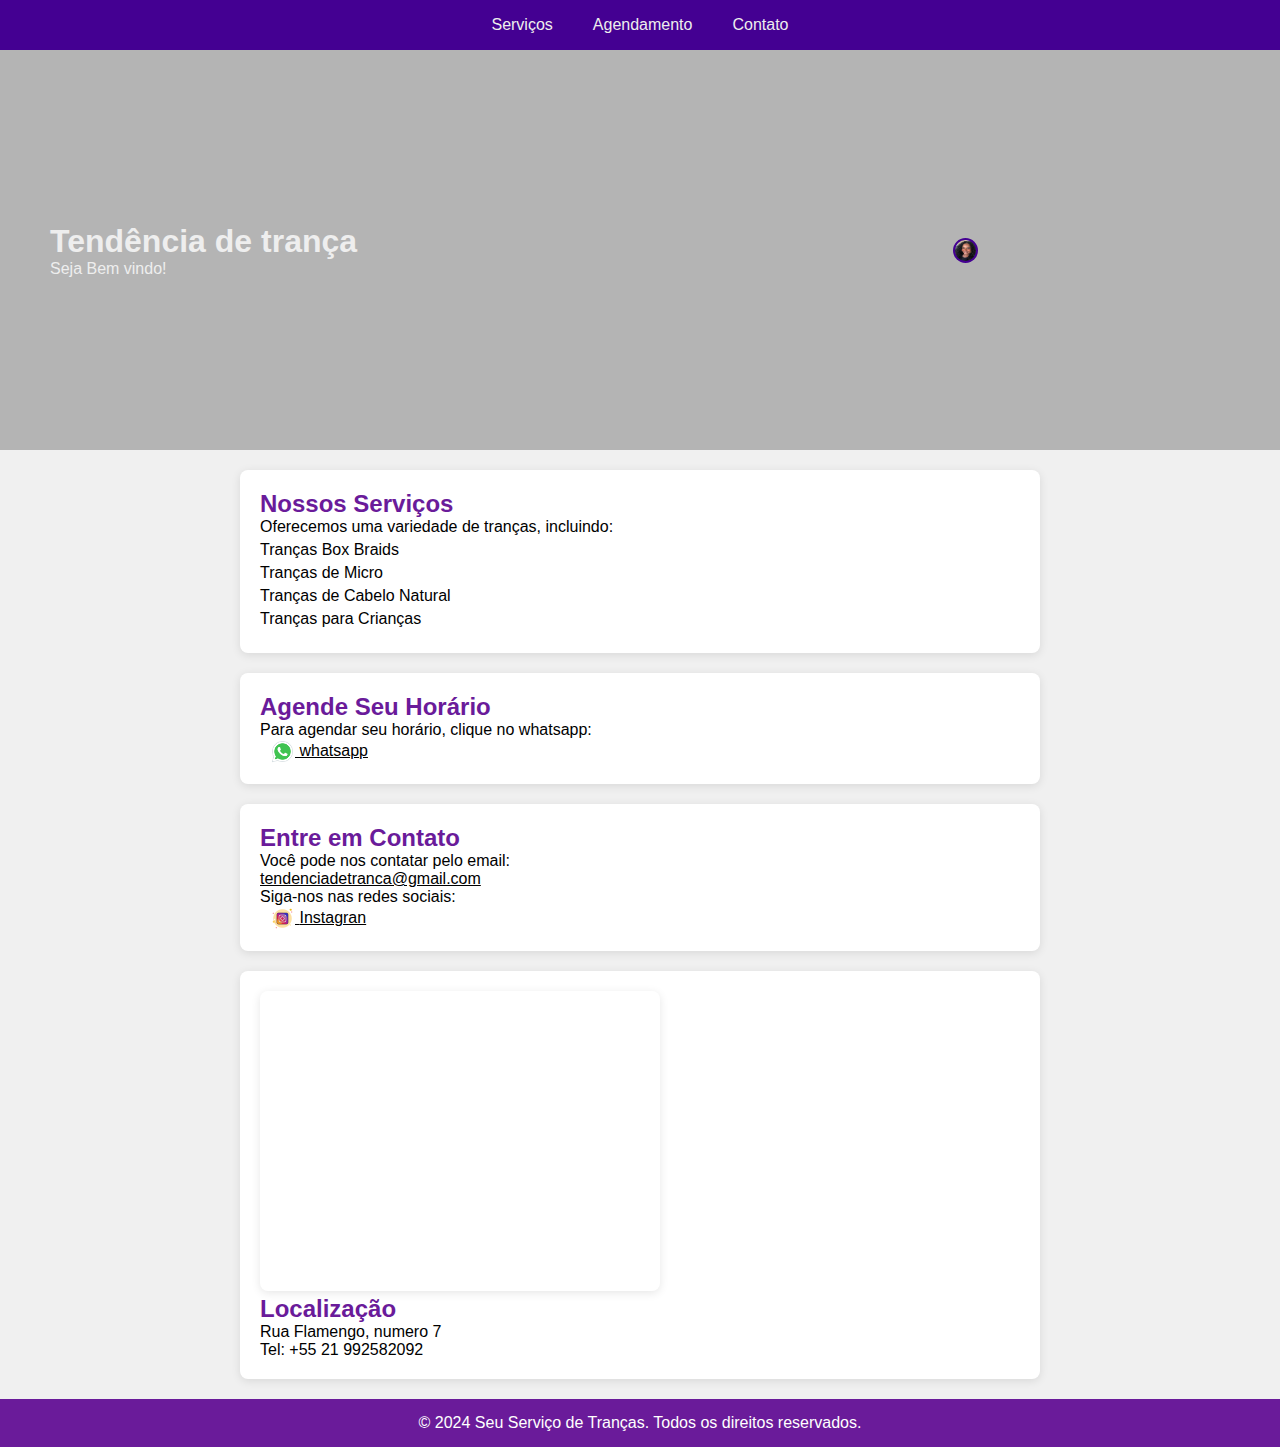
==== index.html @ bc9890a6 "Foi criado até um certo ponto o site da tendencia de trança" ====
<!DOCTYPE html>
<html lang="pt-br">
<head>
    <meta charset="UTF-8">
    <meta name="viewport" content="width=device-width, initial-scale=1.0">
    <link rel="stylesheet" href="./css/main.css">
    <link rel="stylesheet" href="./css/home.css">
    <title>Tendencia_de_trança</title>
    
</head>
    <body>

        <header>
            <nav class="nav-top">
                <ul>
                <li><a href="#servicos">Serviços</a></li>
                <li><a href="#agendamento">Agendamento</a></li>
                <li><a href="#contato">Contato</a></li>
                </ul>
            </nav>

            <div class="header-main">
                <div class="header-content container">
                    <div class="header-text">
                        <h1>Tendência de trança</h1>
                        <p>Seja Bem vindo!</p>
                    </div>
                    <div class="header-logo">
                        <img src="./image/danifoto.png" alt="logomarca do projeto" height="400px">
                    </div>
                </div>
            </div>

        </header>

        <section id="servicos">
            <h2>Nossos Serviços</h2>
            <p>Oferecemos uma variedade de tranças, incluindo:</p>
            <ul>
                <li>Tranças Box Braids</li>
                <li>Tranças de Micro</li>
                <li>Tranças de Cabelo Natural</li>
                <li>Tranças para Crianças</li>
            </ul>
        </section>

        <section id="agendamento">
            <h2>Agende Seu Horário</h2>
            <p>Para agendar seu horário, clique no whatsapp:</p>
            <div class="link-social">
                <a href="https://w.app/Tendenciadetranca" target="_blank">
                <img src="./image/icons8-whatsapp-48.png" alt="whatsapp" height="40">
                whatsapp
                </a>
            </div>
        </section>

        <section id="contato">
            <h2>Entre em Contato</h2>
            <p>Você pode nos contatar pelo email:</p>
            <a href="tendenciadetranca@gmail.com">tendenciadetranca@gmail.com</a>
            <p>Siga-nos nas redes sociais:</p>
            <div class="link-social">
                <a href="https://google.com.br" target="_blank">
                    <img src="./image/icons8-instagram-50.png" alt="link para o instagram" height="40">  <!-- Aqui está sendo adicionano uma imagem, para pesquisar uma logo marcar, ir no icons8 -->
                    Instagran
                </a>  <!-- Aqui foi criado o link do site no href e após a tag está escrito o nome do link do site, o target permite abrir outra aba no navegador -->
            </div>




        </section>

        <section>
            <iframe src="https://www.google.com/maps/embed?pb=!1m18!1m12!1m3!1d3676.1616195038864!2d-43.51126172544989!3d-22.870487336573223!2m3!1f0!2f0!3f0!3m2!1i1024!2i768!4f13.1!3m3!1m2!1s0x9be038a72b6245%3A0xd08092fb731f9935!2sR.%20Flamengo%2C%207%20-%20Sant%C3%ADssimo%2C%20Rio%20de%20Janeiro%20-%20RJ%2C%2023098-380!5e0!3m2!1spt-BR!2sbr!4v1728774639974!5m2!1spt-BR!2sbr" width="400" height="300" style="border:0;" allowfullscreen="" loading="lazy" referrerpolicy="no-referrer-when-downgrade"></iframe>
            <div>
                <h2>Localização</h2>
                <p>Rua Flamengo, numero 7</p>
                <p>Tel: +55 21 992582092</p>
            </div>
        </section>

        <footer>
            <p>&copy; 2024 Seu Serviço de Tranças. Todos os direitos reservados.</p>
        </footer>

    </body>
</html>
---- css/main.css ----
:root{
    --pink: #f800ec;
    --white: #eeeeee;
    --black: #222222;
    --purple: #440092;
    --font-title: 'serif';
    --shawdow: rgba(0,0,0,0.25);
    --font-primary: 'roboto';
    --font-size-default: 16px;
}

*{  /* Esse codigo abaixo serve para dar um reset no site e ajustar as bordas padrão em diversos navegadores */
    margin: 0;
    padding: 0;
    box-sizing: border-box;
}

body {
    font-family: Arial, sans-serif;
    margin: 0;
    padding: 0;
    background-color: #f0f0f0;
}

a{
    color: var(--gray);
    text-decoration: underline;
}
---- css/home.css ----
header{
    background-image: url(../image/background-top.jpg);
    background-size: cover;
    background-position: center top;
}

.header-main{
    background-color: var(--shawdow);
}

.header-content{
    display: flex;
    flex-direction: row;
    align-items: center;
    justify-content: space-evenly;
    min-height: 400px;
}

.header-text, 
.header-logo{
    width: 50%;
    color: var(--white);
    padding: 50px;
}

.header-logo{
    text-align: center; 
    display: flex; 
    align-items: center;
    justify-content: center;
} 

.header-logo img{/*Essaclasseéparaalteraralogodaimagemdoladodireito*/
    padding: 2px;
    background-color: var(--purple);
    border-radius: 50%;
} 

/* Navbar */
nav ul{
    display: flex;
    justify-content: center;
}

nav li{
    list-style: none;
}

.nav-top{
    line-height: 40px;
    background-color: var(--purple);
}

.nav-top li a{
    text-decoration: none;
    color: var(--white);
    padding: 10px 20px;
}

.nav-top li a:hover{   /* Essa tag hover serve para quando passar o mouse em cima do link ele mostra outra cor como se fosse uma caixa de cor para diferenciar */
    color: var(--gray);
    background-color: var(--white);
    border-bottom: solid 4px var(--gray);
}

section {
    padding: 20px;
    margin: 20px auto;
    max-width: 800px;
    background-color: white;
    border-radius: 8px;
    box-shadow: 0 2px 10px rgba(0, 0, 0, 0.1);
}

h2 {
    color: #6a1b9a;
}

ul {
    list-style-type: none;
    padding: 0;
}

ul li {
    margin: 5px 0;
}

footer {
    text-align: center;
    padding: 15px 0;
    background-color: #6a1b9a;
    color: white;
    position: relative;
    bottom: 0;
    width: 100%;
}

iframe {
    border: 0;
    border-radius: 8px;
    box-shadow: 0 2px 10px rgba(0, 0, 0, 0.1);
}

img {
    vertical-align: middle;
    margin-left: 10px;
    width: 25px; /* Ajuste conforme necessário */
    height: 25px; /* Ajuste conforme necessário */
}

/* Responsividade */
@media (max-width: 600px) {
    section {
        margin: 10px;
        padding: 15px;
    }
}
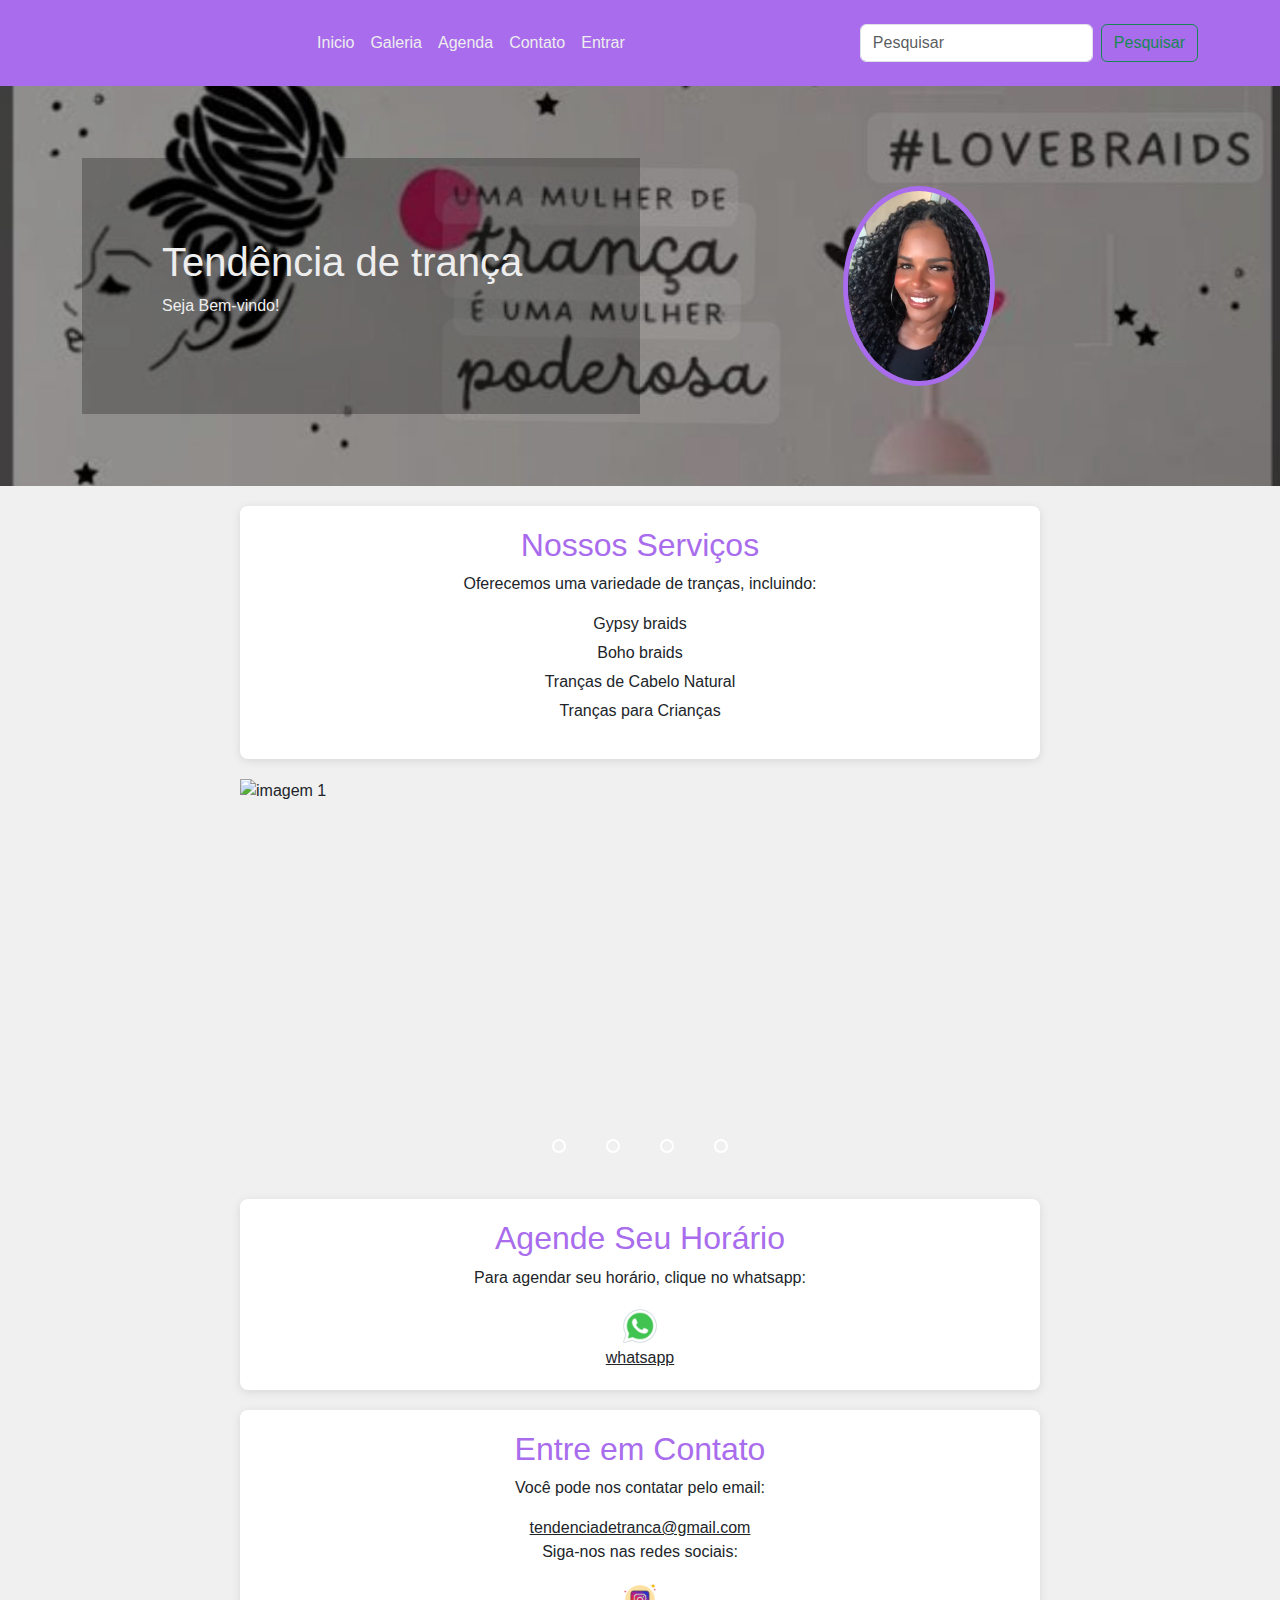
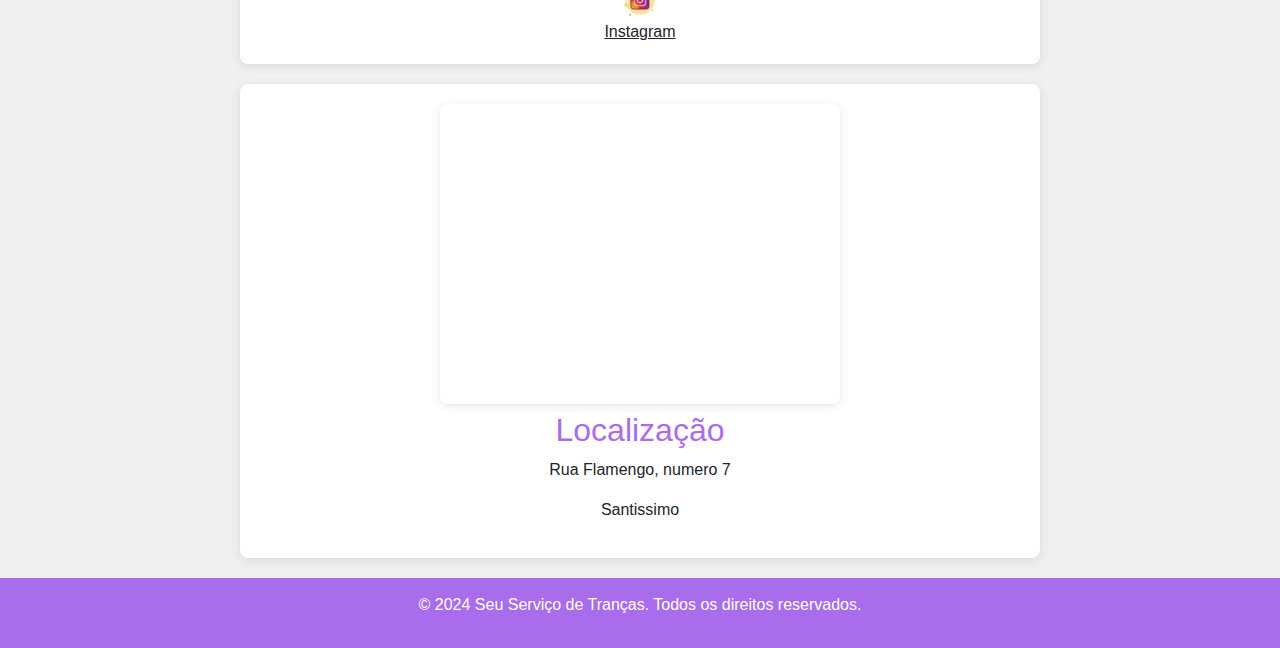
==== commit 8638b7d1: "Foi criado o escopo do site" ====
--- a/index.html
+++ b/index.html
@@ -1,90 +1,147 @@
 <!DOCTYPE html>
 <html lang="pt-br">
+
 <head>
     <meta charset="UTF-8">
-    <meta name="viewport" content="width=device-width, initial-scale=1.0">
+    <meta http-equiv="X-UA-Compatible" content="IE=edge">
+    <title>Tendencia de Trança</title>
+    <link href="https://cdn.jsdelivr.net/npm/bootstrap@5.3.3/dist/css/bootstrap.min.css" rel="stylesheet"
+        integrity="sha384-QWTKZyjpPEjISv5WaRU9OFeRpok6YctnYmDr5pNlyT2bRjXh0JMhjY6hW+ALEwIH" crossorigin="anonymous">
     <link rel="stylesheet" href="./css/main.css">
     <link rel="stylesheet" href="./css/home.css">
-    <title>Tendencia_de_trança</title>
-    
+    <script src="./js/main.js"defer> </script>
 </head>
-    <body>
 
-        <header>
-            <nav class="nav-top">
-                <ul>
-                <li><a href="#servicos">Serviços</a></li>
-                <li><a href="#agendamento">Agendamento</a></li>
-                <li><a href="#contato">Contato</a></li>
-                </ul>
-            </nav>
+<body>
 
-            <div class="header-main">
-                <div class="header-content container">
-                    <div class="header-text">
-                        <h1>Tendência de trança</h1>
-                        <p>Seja Bem vindo!</p>
-                    </div>
-                    <div class="header-logo">
-                        <img src="./image/danifoto.png" alt="logomarca do projeto" height="400px">
-                    </div>
+    <header>
+        <nav class="navbar sticky-top navbar-expand-lg nav-top">
+            <div class="container">
+                <button class="navbar-toggler" type="button" data-bs-toggle="collapse" data-bs-target="#navbarNav"
+                    aria-controls="navbarNav" aria-expanded="false" aria-label="Toggle navigation">
+                    <span class="navbar-toggler-icon"></span>
+                </button>
+                <div class="collapse navbar-collapse justify-content-center" id="navbarNav">
+                    <ul class="navbar-nav">
+                        <li class="nav-item">
+                            <a class="nav-link" aria-current="page" href="index.html">Inicio</a>
+                        </li>
+                        <li class="nav-item">
+                            <a class="nav-link" href="index.html#cards">Galeria</a>
+                        </li>
+                        <li class="nav-item">
+                            <a class="nav-link" href="index.html#agenda">Agenda</a>
+                        </li>
+                        <li class="nav-item">
+                            <a class="nav-link" href="index.html#contato">Contato</a>
+                        </li>
+                        <li class="nav-item">
+                            <a class="nav-link" href="login.html">Entrar <i class="fa-solid fa-user"></i></a>
+                        </li>
+                    </ul>
+                </div>
+                <form class="d-flex ms-auto my-2 my-lg-0">
+                    <input class="form-control me-2" type="search" placeholder="Pesquisar" aria-label="Pesquisar">
+                    <button class="btn btn-outline-success" type="submit">Pesquisar</button>
+                </form>
+            </div>
+        </nav>
+
+        <div class="header-main">
+            <div class="header-content container">
+                <div class="header-text">
+                    <h1>Tendência de trança</h1>
+                    <p>Seja Bem-vindo!</p>
+                </div>
+                <div class="header-logo">
+                    <img src="./image/danifoto.png" alt="logomarca do projeto" height="200px">
                 </div>
             </div>
+        </div>
+    </header>
 
-        </header>
+    <section id="servicos">
+        <h2>Nossos Serviços</h2>
+        <p>Oferecemos uma variedade de tranças, incluindo:</p>
+        <ul>
+            <li>Gypsy braids</li>
+            <li>Boho braids</li>
+            <li>Tranças de Cabelo Natural</li>
+            <li>Tranças para Crianças</li>
+        </ul>
+    </section>
 
-        <section id="servicos">
-            <h2>Nossos Serviços</h2>
-            <p>Oferecemos uma variedade de tranças, incluindo:</p>
-            <ul>
-                <li>Tranças Box Braids</li>
-                <li>Tranças de Micro</li>
-                <li>Tranças de Cabelo Natural</li>
-                <li>Tranças para Crianças</li>
-            </ul>
-        </section>
+    <div class="slider">
+        <div class="slides">
+            <input type="radio" name="radio-btn" id="radio1" checked>
+            <input type="radio" name="radio-btn" id="radio2">
+            <input type="radio" name="radio-btn" id="radio3">
+            <input type="radio" name="radio-btn" id="radio4">
 
-        <section id="agendamento">
-            <h2>Agende Seu Horário</h2>
-            <p>Para agendar seu horário, clique no whatsapp:</p>
-            <div class="link-social">
-                <a href="https://w.app/Tendenciadetranca" target="_blank">
+            <div class="slide">
+                <img src="./image/WhatsApp Image 2022-05-20 at 10.29.57.jpeg" alt="imagem 1">
+            </div>
+
+            <div class="slide">
+                <img src="./image/estrelas.jpg" alt="imagem 2">
+            </div>
+            <div class="slide">
+                <img src="./image/danifoto.png" alt="imagem 3">
+            </div>
+            <div class="slide">
+                <img src="./image/icons8-instagram-50.png" alt="imagem 4">
+            </div>
+        </div>
+
+        <div class="manual-navigation">
+            <label for="radio1" class="manual-btn"></label>
+            <label for="radio2" class="manual-btn"></label>
+            <label for="radio3" class="manual-btn"></label>
+            <label for="radio4" class="manual-btn"></label>
+        </div>
+    </div>
+
+    <section id="agendamento">
+        <h2>Agende Seu Horário</h2>
+        <p>Para agendar seu horário, clique no whatsapp:</p>
+        <div class="link-social">
+            <a href="https://w.app/DLabnY" target="_blank">
                 <img src="./image/icons8-whatsapp-48.png" alt="whatsapp" height="40">
                 whatsapp
-                </a>
-            </div>
-        </section>
+            </a>
+        </div>
+    </section>
 
-        <section id="contato">
-            <h2>Entre em Contato</h2>
-            <p>Você pode nos contatar pelo email:</p>
-            <a href="tendenciadetranca@gmail.com">tendenciadetranca@gmail.com</a>
-            <p>Siga-nos nas redes sociais:</p>
-            <div class="link-social">
-                <a href="https://google.com.br" target="_blank">
-                    <img src="./image/icons8-instagram-50.png" alt="link para o instagram" height="40">  <!-- Aqui está sendo adicionano uma imagem, para pesquisar uma logo marcar, ir no icons8 -->
-                    Instagran
-                </a>  <!-- Aqui foi criado o link do site no href e após a tag está escrito o nome do link do site, o target permite abrir outra aba no navegador -->
-            </div>
+    <section id="contato">
+        <h2>Entre em Contato</h2>
+        <p>Você pode nos contatar pelo email:</p>
+        <a href="mailto:https://www.instagram.com/tendenciadetranca?igsh=ZmFidXpnZTZkdHA1">tendenciadetranca@gmail.com</a>
+        <p>Siga-nos nas redes sociais:</p>
+        <div class="link-social">
+            <a href="https://ig.me/m/tendenciadetranca" target="_blank">
+                <img src="./image/icons8-instagram-50.png" alt="link para o instagram" height="40">
+                Instagram
+            </a>
+        </div>
+    </section>
 
+    <section class="localizacao-container">
+        <iframe src="https://www.google.com/maps/embed?pb=!1m18!1m12!1m3!1d3676.1616195038864!2d-43.51126172544989!3d-22.870487336573223!2m3!1f0!2f0!3f0!3m2!1i1024!2i768!4f13.1!3m3!1m2!1s0x9be038a72b6245%3A0xd08092fb731f9935!2sR.%20Flamengo%2C%207%20-%20Sant%C3%ADssimo%2C%20Rio%20de%20Janeiro%20-%20RJ%2C%2023098-380!5e0!3m2!1spt-BR!2sbr!4v1728774639974!5m2!1spt-BR!2sbr"
+            width="400" height="300" style="border:0;" allowfullscreen="" loading="lazy"
+            referrerpolicy="no-referrer-when-downgrade"></iframe>
+        <div class="localizacao">
+            <h2>Localização</h2>
+            <p>Rua Flamengo, numero 7</p>
+            <p>Santissimo</p>
+        </div>
+    </section>
 
+    <footer>
+        <p>&copy; 2024 Seu Serviço de Tranças. Todos os direitos reservados.</p>
+    </footer>
+</body>
 
-
-        </section>
-
-        <section>
-            <iframe src="https://www.google.com/maps/embed?pb=!1m18!1m12!1m3!1d3676.1616195038864!2d-43.51126172544989!3d-22.870487336573223!2m3!1f0!2f0!3f0!3m2!1i1024!2i768!4f13.1!3m3!1m2!1s0x9be038a72b6245%3A0xd08092fb731f9935!2sR.%20Flamengo%2C%207%20-%20Sant%C3%ADssimo%2C%20Rio%20de%20Janeiro%20-%20RJ%2C%2023098-380!5e0!3m2!1spt-BR!2sbr!4v1728774639974!5m2!1spt-BR!2sbr" width="400" height="300" style="border:0;" allowfullscreen="" loading="lazy" referrerpolicy="no-referrer-when-downgrade"></iframe>
-            <div>
-                <h2>Localização</h2>
-                <p>Rua Flamengo, numero 7</p>
-                <p>Tel: +55 21 992582092</p>
-            </div>
-        </section>
-
-        <footer>
-            <p>&copy; 2024 Seu Serviço de Tranças. Todos os direitos reservados.</p>
-        </footer>
-
-    </body>
+<script src="https://cdn.jsdelivr.net/npm/bootstrap@5.3.3/dist/js/bootstrap.bundle.min.js"
+    integrity="sha384-YvpcrYf0tY3lHB60NNkmXc5s9fDVZLESaAA55NDzOxhy9GkcIdslK1eN7N6jIeHz"
+    crossorigin="anonymous"></script>
 </html>
-
--- a/css/main.css
+++ b/css/main.css
@@ -2,7 +2,7 @@
     --pink: #f800ec;
     --white: #eeeeee;
     --black: #222222;
-    --purple: #440092;
+    --purple: #a86cec;
     --font-title: 'serif';
     --shawdow: rgba(0,0,0,0.25);
     --font-primary: 'roboto';
--- a/css/home.css
+++ b/css/home.css
@@ -1,14 +1,14 @@
-header{
-    background-image: url(../image/background-top.jpg);
+header {
+    background-image: url(../image/fundooo.jpg);
     background-size: cover;
     background-position: center top;
 }
 
-.header-main{
+.header-main {
     background-color: var(--shawdow);
 }
 
-.header-content{
+.header-content {
     display: flex;
     flex-direction: row;
     align-items: center;
@@ -16,48 +16,51 @@
     min-height: 400px;
 }
 
-.header-text, 
-.header-logo{
-    width: 50%;
+.header-text,
+.header-logo {
+    width: 100%;
     color: var(--white);
-    padding: 50px;
-}
-
-.header-logo{
-    text-align: center; 
-    display: flex; 
+    padding: 80px;
+}
+
+.header-text {
+    background-color: var(--shawdow);
+}
+
+.header-logo {
+    display: flex;
     align-items: center;
     justify-content: center;
-} 
-
-.header-logo img{/*Essaclasseéparaalteraralogodaimagemdoladodireito*/
-    padding: 2px;
+}
+
+.header-logo img {
+    padding: 5px;
     background-color: var(--purple);
     border-radius: 50%;
-} 
+}
 
 /* Navbar */
-nav ul{
-    display: flex;
-    justify-content: center;
-}
-
-nav li{
+nav ul {
+    display: flex;
+    justify-content: center;
+}
+
+nav li {
     list-style: none;
 }
 
-.nav-top{
+.nav-top {
     line-height: 40px;
     background-color: var(--purple);
 }
 
-.nav-top li a{
+.nav-top li a {
     text-decoration: none;
     color: var(--white);
     padding: 10px 20px;
 }
 
-.nav-top li a:hover{   /* Essa tag hover serve para quando passar o mouse em cima do link ele mostra outra cor como se fosse uma caixa de cor para diferenciar */
+.nav-top li a:hover {
     color: var(--gray);
     background-color: var(--white);
     border-bottom: solid 4px var(--gray);
@@ -73,7 +76,7 @@
 }
 
 h2 {
-    color: #6a1b9a;
+    color: var(--purple);
 }
 
 ul {
@@ -88,7 +91,7 @@
 footer {
     text-align: center;
     padding: 15px 0;
-    background-color: #6a1b9a;
+    background-color: var(--purple);
     color: white;
     position: relative;
     bottom: 0;
@@ -101,17 +104,130 @@
     box-shadow: 0 2px 10px rgba(0, 0, 0, 0.1);
 }
 
-img {
-    vertical-align: middle;
-    margin-left: 10px;
-    width: 25px; /* Ajuste conforme necessário */
-    height: 25px; /* Ajuste conforme necessário */
-}
-
-/* Responsividade */
-@media (max-width: 600px) {
-    section {
-        margin: 10px;
-        padding: 15px;
-    }
-}+
+/* Carrossel */
+.slider {
+    margin: 0 auto;
+    width: 800px;
+    height: 400px;
+    overflow: hidden;
+    position: relative;
+}
+
+.slides {
+    width: 400%; /* 4 imagens, cada uma com 25% */
+    height: 400px;
+    display: flex;
+    transition: margin-left 0.5s ease; /* Adiciona transição ao movimento */
+}
+
+.slides input {
+    display: none; /* Esconde os botões de rádio */
+}
+
+.slide {
+    width: 25%; /* Cada slide ocupa 25% do espaço total */
+    position: relative;
+}
+
+.slide img {
+    width: 100%; /* Ajusta a largura da imagem ao contêiner */
+    display: block; /* Garante que a imagem seja exibida */
+}
+
+.manual-navigation {
+    position: absolute;
+    width: 800px;
+    margin-top: -40px; /* Ajusta a posição dos botões de navegação */
+    display: flex;
+    justify-content: center;
+}
+
+.manual-btn {
+    border: 2px solid #fff;
+    padding: 5px;
+    border-radius: 10px;
+    cursor: pointer;
+    transition: 1s;
+}
+
+.manual-btn:not(:last-child) {
+    margin-right: 40px;
+}
+
+.manual-btn:hover {
+    background-color: #fff; /* Ajusta a cor para o hover */
+}
+
+/* Aqui está a lógica de transição */
+#radio1:checked ~ .slides {
+    margin-left: 0;
+}
+
+#radio2:checked ~ .slides {
+    margin-left: -25%; /* Move 25% para a esquerda */
+}
+
+#radio3:checked ~ .slides {
+    margin-left: -50%; /* Move 50% para a esquerda */
+}
+
+#radio4:checked ~ .slides {
+    margin-left: -75%; /* Move 75% para a esquerda */
+}
+
+.navigation-auto {
+    position: absolute;
+    width: 800px;
+    margin-top: 360px;
+    display: flex;
+    justify-content: center;
+}
+
+.navigation-auto div {
+    width: 20px;
+    height: 20px;
+    border: 2px solid blue;
+    border-radius: 50%;
+    margin: 0 10px;
+    background-color: transparent;
+    transition: background-color 0.3s;
+}
+
+#radio1:checked ~ .navigation-auto .auto-btn1 {
+    background-color: white;
+}
+
+#radio2:checked ~ .navigation-auto .auto-btn2 {
+    background-color: white;
+}
+
+#radio3:checked ~ .navigation-auto .auto-btn3 {
+    background-color: white;
+}
+
+#radio4:checked ~ .navigation-auto .auto-btn4 {
+    background-color: white;
+}
+
+ 
+
+section {
+    padding: 20px;
+    margin: 20px auto;
+    max-width: 800px;
+    background-color: white;
+    border-radius: 8px;
+    box-shadow: 0 2px 10px rgba(0, 0, 0, 0.1);
+    text-align: center; /* Centraliza o texto dentro da seção */
+}
+
+section img {
+    display: block; /* Faz com que a imagem seja um bloco */
+    margin: 0 auto; /* Centraliza a imagem horizontalmente */
+}
+
+.localizacao h2 {
+    color: var(--purple);
+    text-align: center; /* Centraliza o título */
+}
